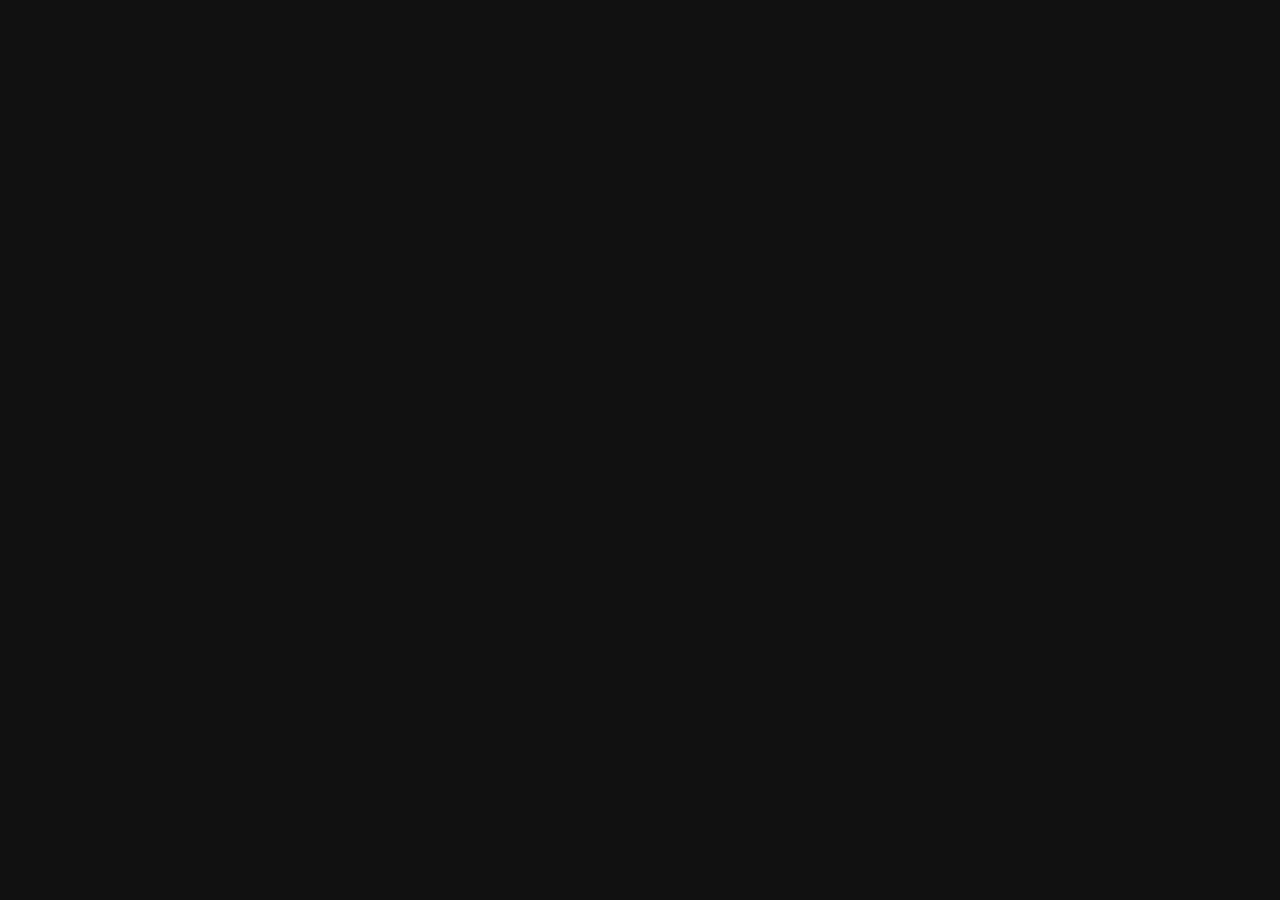
==== index.html @ 711315d9 "x" ====
<!DOCTYPE html>
<html lang="ru">
  <head>
    <meta charset="UTF-8" />
    <meta name="viewport" content="width=device-width, initial-scale=1.0" />
    <title>Сайт для тату мастера</title>
    <link rel="stylesheet" href="./style.css" />
  </head>
  <body>
    <div id="app"></div>
    <script src="./main.js"></script>
  </body>
</html>
---- style.css ----
* {
  box-sizing: border-box;
  margin: 0;
  padding: 0;
}

body {
  font-family: Arial, sans-serif;
  background: #111111;
  color: #ffffff;
}

a {
  text-decoration: none;
}

.hero {
  min-height: 100vh;
  padding: 80px 20px;
  display: flex;
  align-items: center;
}

.hero__content {
  max-width: 900px;
  margin: 0 auto;
}

.hero__tag {
  margin-bottom: 16px;
  font-size: 14px;
  letter-spacing: 0.14em;
  text-transform: uppercase;
  color: #9f9f9f;
}

.hero__title {
  font-size: 56px;
  line-height: 1.05;
  margin-bottom: 20px;
}

.hero__text {
  max-width: 620px;
  font-size: 18px;
  line-height: 1.6;
  color: #cfcfcf;
  margin-bottom: 32px;
}

.hero__actions {
  display: flex;
  gap: 16px;
  flex-wrap: wrap;
}

.button {
  display: inline-flex;
  align-items: center;
  justify-content: center;
  min-height: 52px;
  padding: 0 24px;
  border-radius: 999px;
  background: #ffffff;
  color: #111111;
  font-weight: 700;
}

.button--ghost {
  background: transparent;
  color: #ffffff;
  border: 1px solid #333333;
}
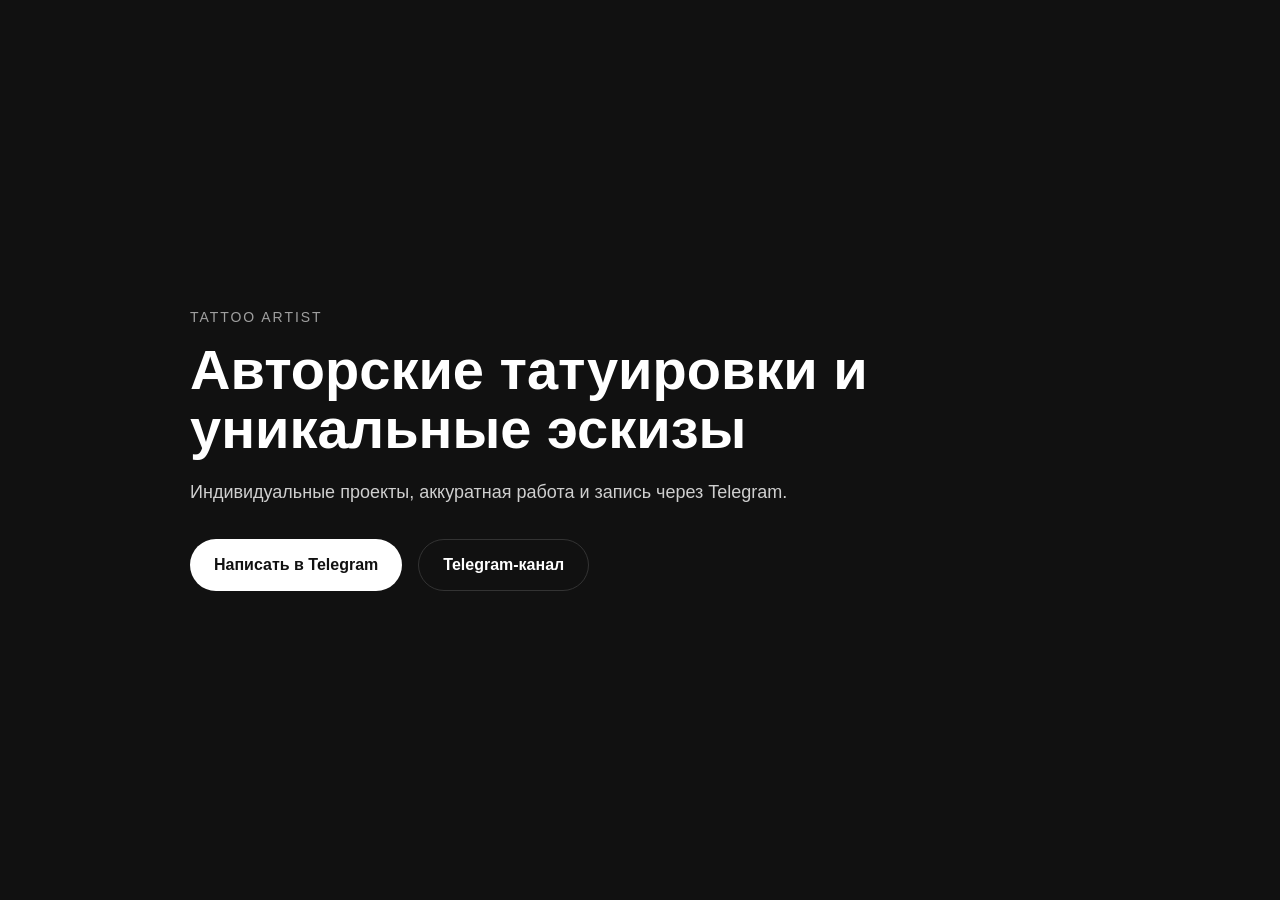
==== commit 584c7a70: "update" ====
--- a/index.html
+++ b/index.html
@@ -8,6 +8,7 @@
   </head>
   <body>
     <div id="app"></div>
+
     <script src="./main.js"></script>
   </body>
 </html>
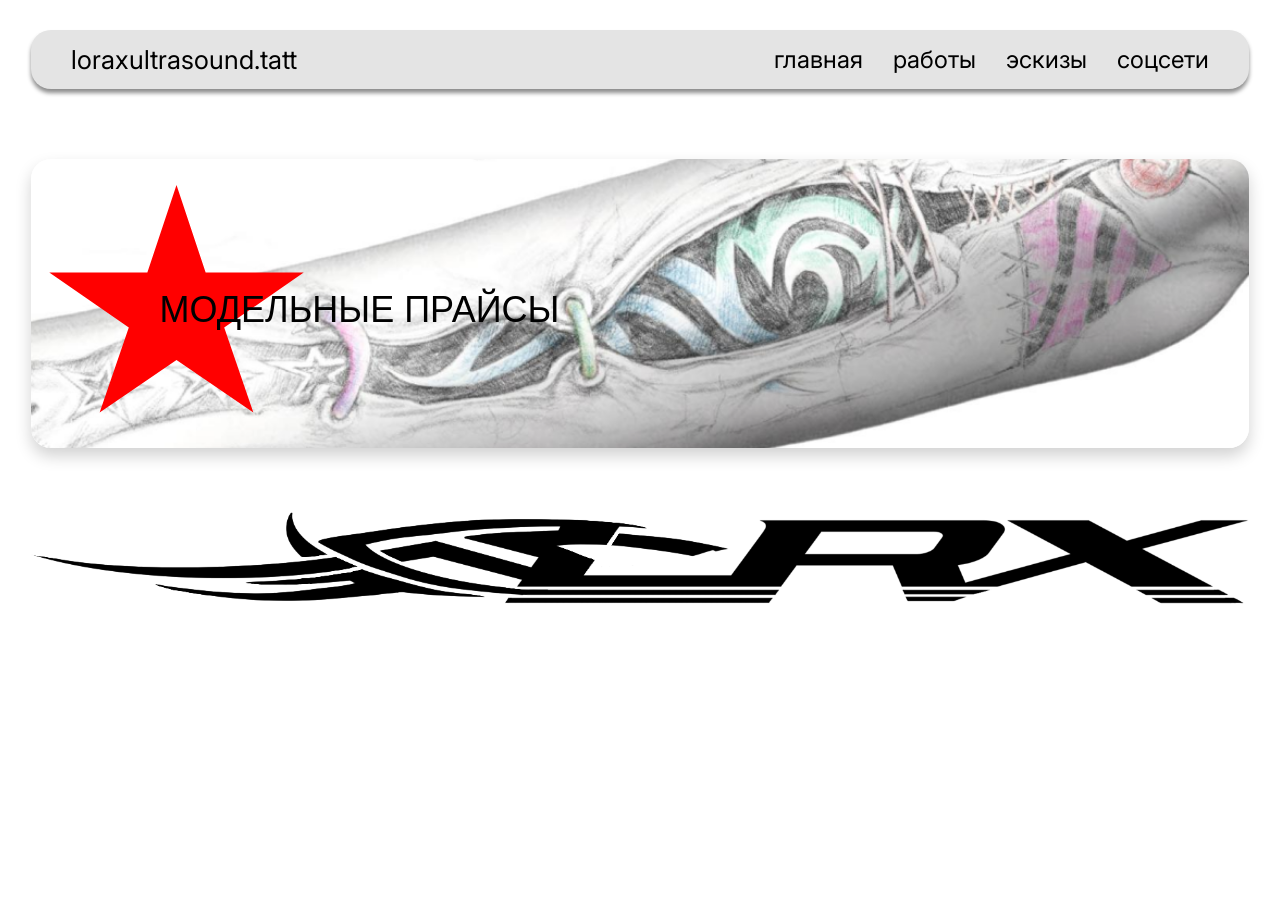
==== commit 7390ab61: "update" ====
--- a/index.html
+++ b/index.html
@@ -1,14 +1,17 @@
 <!DOCTYPE html>
 <html lang="ru">
-  <head>
-    <meta charset="UTF-8" />
-    <meta name="viewport" content="width=device-width, initial-scale=1.0" />
-    <title>Сайт для тату мастера</title>
-    <link rel="stylesheet" href="./style.css" />
-  </head>
-  <body>
-    <div id="app"></div>
+<head>
+  <meta charset="UTF-8" />
+  <meta name="viewport" content="width=device-width, initial-scale=1.0"/>
+  <title>tattoo</title>
 
-    <script src="./main.js"></script>
-  </body>
+  <link href="https://fonts.googleapis.com/css2?family=Inter:wght@400&display=swap" rel="stylesheet">
+  <link rel="stylesheet" href="./style.css">
+</head>
+<body>
+
+<div id="app"></div>
+
+<script src="./main.js"></script>
+</body>
 </html>
--- a/style.css
+++ b/style.css
@@ -1,73 +1,152 @@
+/* === БАЗА === */
 * {
-  box-sizing: border-box;
   margin: 0;
   padding: 0;
+  box-sizing: border-box;
 }
 
 body {
-  font-family: Arial, sans-serif;
-  background: #111111;
-  color: #ffffff;
+  background: #ffffff;
+  font-family: "Inter", sans-serif;
 }
 
-a {
-  text-decoration: none;
+/* === ОБЩАЯ СТРАНИЦА === */
+.page {
+  width: 100%;
 }
 
-.hero {
-  min-height: 100vh;
-  padding: 80px 20px;
-  display: flex;
-  align-items: center;
-}
-
-.hero__content {
-  max-width: 900px;
+/* === ОСНОВНОЙ КОНТЕЙНЕР === */
+.layout {
+  width: 1218px;
   margin: 0 auto;
 }
 
-.hero__tag {
-  margin-bottom: 16px;
-  font-size: 14px;
-  letter-spacing: 0.14em;
-  text-transform: uppercase;
-  color: #9f9f9f;
+/* === ШАПКА === */
+.header {
+  position: relative;
+  width: 1218px;
+  height: 59px;
+  margin: 30px auto 0;
+  background: #e4e4e4;
+  border-radius: 20px;
+  display: flex;
+  align-items: center;
+  box-shadow: 0 4px 4px rgba(0, 0, 0, 0.45);
 }
 
-.hero__title {
-  font-size: 56px;
-  line-height: 1.05;
-  margin-bottom: 20px;
+/* === ЛОГО (текст слева) === */
+.header__logo {
+  position: absolute;
+  left: 40px;
+  font-size: 26px;
+  font-weight: 400;
+  line-height: 1;
+  color: #000;
 }
 
-.hero__text {
-  max-width: 620px;
-  font-size: 18px;
-  line-height: 1.6;
-  color: #cfcfcf;
-  margin-bottom: 32px;
+/* === МЕНЮ === */
+.header__nav {
+  display: flex;
+  gap: 30px;
+  margin-left: auto;
+  margin-right: 40px;
 }
 
-.hero__actions {
-  display: flex;
-  gap: 16px;
-  flex-wrap: wrap;
+.header__nav a {
+  text-decoration: none;
+  color: #000;
+  font-size: 24px;
 }
 
-.button {
-  display: inline-flex;
+/* === КАРТОЧКА С КАРТИНКОЙ === */
+.hero-card {
+  width: 1218px;
+  height: 289px;
+  margin: 70px auto 0;
+}
+
+.hero-card__image-wrap {
+  position: relative;
+  width: 100%;
+  height: 100%;
+  border-radius: 20px;
+  overflow: hidden;
+  background: transparent;
+  box-shadow: 0 8px 16px rgba(0, 0, 0, 0.18);
+}
+
+.hero-card__image {
+  width: 100%;
+  height: calc(100% + 20px);
+  object-fit: cover;
+  object-position: center top;
+  display: block;
+  transform: translateY(-10px);
+}
+
+/* === ТЕКСТ НА КАРТИНКЕ === */
+.hero-card__title {
+  position: absolute;
+
+  left: 73px;
+  top: 127px;
+
+  width: 511px;
+  height: 47px;
+
+  display: flex;
   align-items: center;
   justify-content: center;
-  min-height: 52px;
-  padding: 0 24px;
-  border-radius: 999px;
-  background: #ffffff;
-  color: #111111;
-  font-weight: 700;
+
+  font-family: "Actay", sans-serif;
+  font-size: 36px;
+  font-weight: 400;
+  line-height: 100%;
+  letter-spacing: 0;
+  text-transform: uppercase;
+
+  color: #000;
+
+  z-index: 2;
 }
 
-.button--ghost {
-  background: transparent;
-  color: #ffffff;
-  border: 1px solid #333333;
+/* === НИЖНИЙ ЛОГО === */
+.logo-section {
+  width: 1218px;
+  margin: 60px auto 0;
+  display: flex;
+  justify-content: center;
+}
+
+.logo-section__image {
+  width: 1218px;
+  max-width: 100%;
+  height: auto;
+  display: block;
+}
+
+.hero-card__star {
+  position: absolute;
+  left: 13px;
+  top: 26px;
+
+  width: 265px;
+  height: 250px;
+
+  background: red;
+
+  clip-path: polygon(
+    50% 0%,
+    61% 35%,
+    98% 35%,
+    68% 57%,
+    79% 91%,
+    50% 70%,
+    21% 91%,
+    32% 57%,
+    2% 35%,
+    39% 35%
+  );
+
+  z-index: 1;
 }
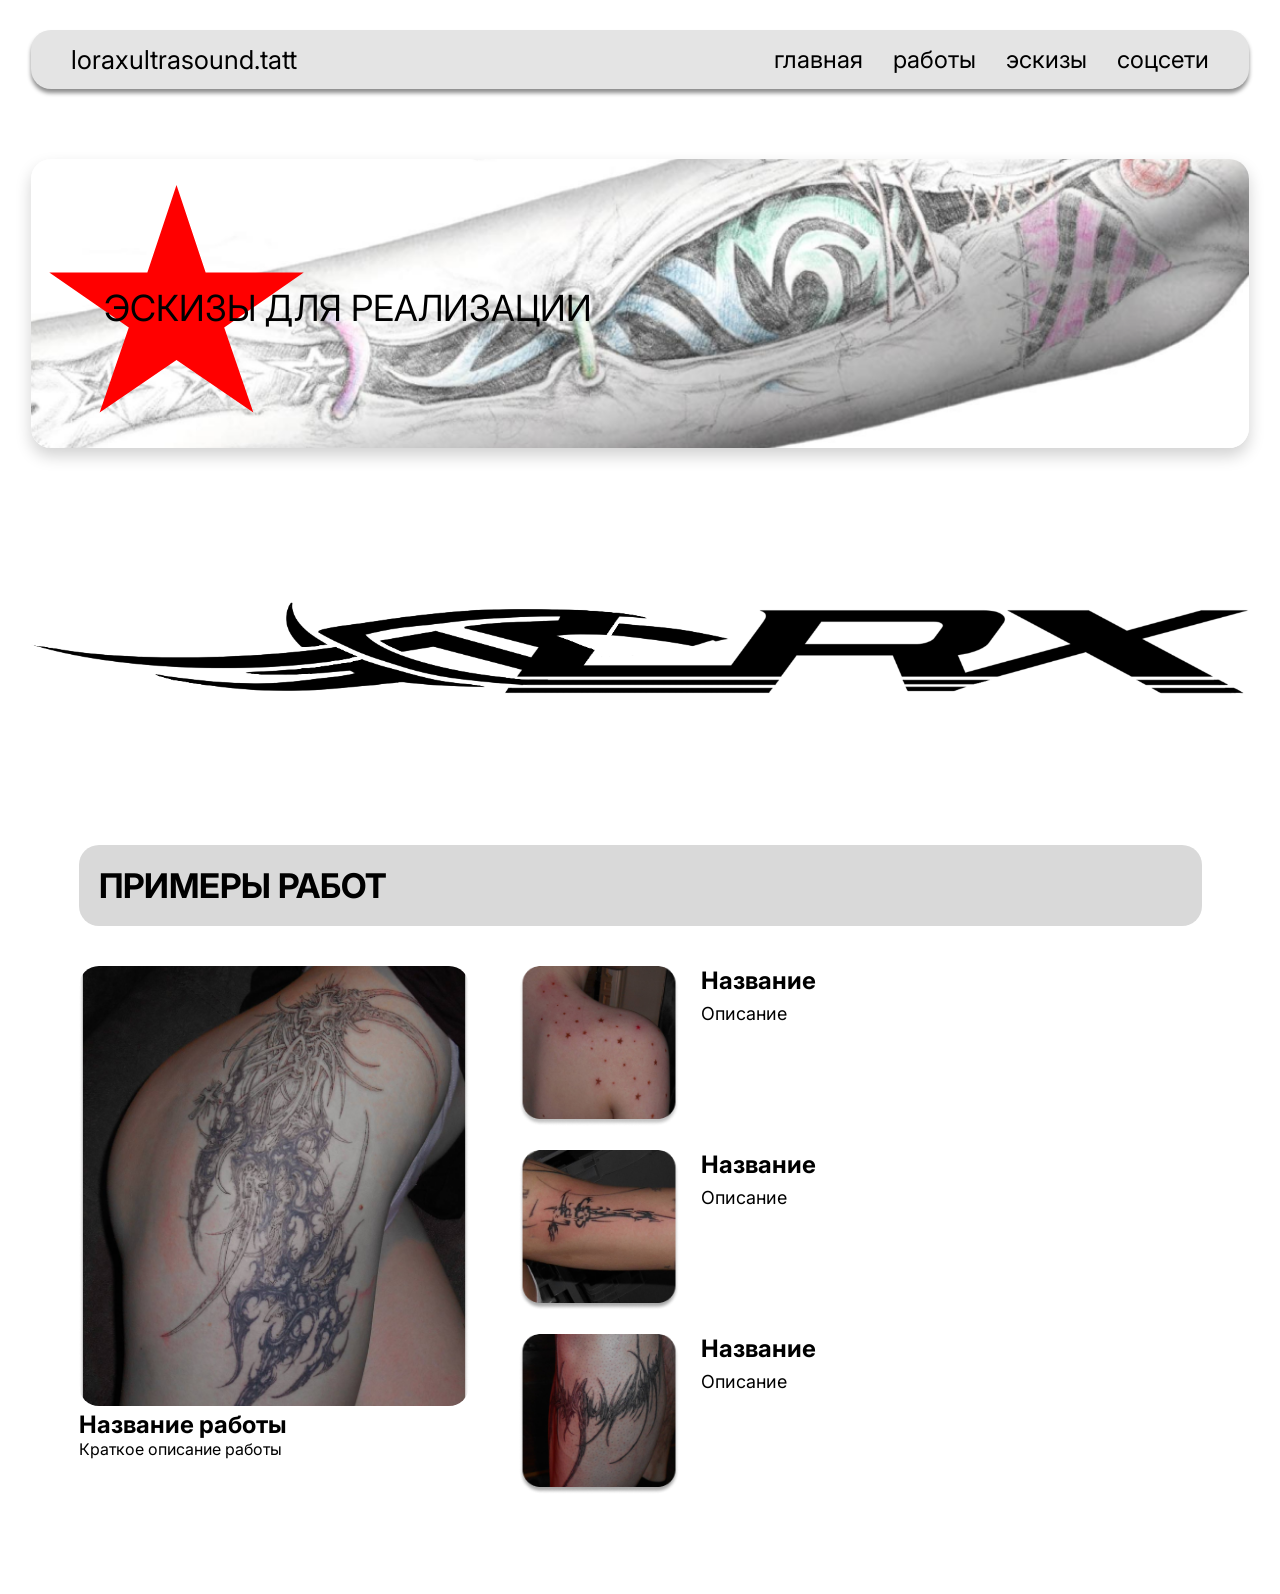
==== commit 5b0f980b: "adaptive" ====
--- a/index.html
+++ b/index.html
@@ -7,6 +7,7 @@
 
   <link href="https://fonts.googleapis.com/css2?family=Inter:wght@400&display=swap" rel="stylesheet">
   <link rel="stylesheet" href="./style.css">
+<link rel="stylesheet" href="adaptive.css">
 </head>
 <body>
 
--- a/style.css
+++ b/style.css
@@ -8,43 +8,42 @@
 body {
   background: #ffffff;
   font-family: "Inter", sans-serif;
-}
-
-/* === ОБЩАЯ СТРАНИЦА === */
+  padding-bottom: 100px;
+  overflow-x: hidden;
+}
+
+html {
+  scroll-behavior: smooth;
+}
+
 .page {
   width: 100%;
-}
-
-/* === ОСНОВНОЙ КОНТЕЙНЕР === */
-.layout {
-  width: 1218px;
-  margin: 0 auto;
 }
 
 /* === ШАПКА === */
 .header {
   position: relative;
+  z-index: 20;
+
   width: 1218px;
   height: 59px;
   margin: 30px auto 0;
+
   background: #e4e4e4;
   border-radius: 20px;
+
   display: flex;
   align-items: center;
+
   box-shadow: 0 4px 4px rgba(0, 0, 0, 0.45);
 }
 
-/* === ЛОГО (текст слева) === */
 .header__logo {
   position: absolute;
   left: 40px;
   font-size: 26px;
-  font-weight: 400;
-  line-height: 1;
-  color: #000;
-}
-
-/* === МЕНЮ === */
+}
+
 .header__nav {
   display: flex;
   gap: 30px;
@@ -52,13 +51,13 @@
   margin-right: 40px;
 }
 
-.header__nav a {
+.header__link {
   text-decoration: none;
   color: #000;
   font-size: 24px;
 }
 
-/* === КАРТОЧКА С КАРТИНКОЙ === */
+/* === HERO === */
 .hero-card {
   width: 1218px;
   height: 289px;
@@ -71,7 +70,6 @@
   height: 100%;
   border-radius: 20px;
   overflow: hidden;
-  background: transparent;
   box-shadow: 0 8px 16px rgba(0, 0, 0, 0.18);
 }
 
@@ -79,74 +77,470 @@
   width: 100%;
   height: calc(100% + 20px);
   object-fit: cover;
-  object-position: center top;
-  display: block;
   transform: translateY(-10px);
 }
 
-/* === ТЕКСТ НА КАРТИНКЕ === */
 .hero-card__title {
   position: absolute;
-
   left: 73px;
   top: 127px;
-
-  width: 511px;
-  height: 47px;
-
-  display: flex;
-  align-items: center;
-  justify-content: center;
-
-  font-family: "Actay", sans-serif;
   font-size: 36px;
-  font-weight: 400;
-  line-height: 100%;
-  letter-spacing: 0;
   text-transform: uppercase;
-
-  color: #000;
-
   z-index: 2;
 }
 
-/* === НИЖНИЙ ЛОГО === */
+.hero-card__star {
+  position: absolute;
+  left: 13px;
+  top: 26px;
+  width: 265px;
+  height: 250px;
+  background: red;
+  z-index: 1;
+
+  clip-path: polygon(
+    50% 0%,61% 35%,98% 35%,68% 57%,79% 91%,
+    50% 70%,21% 91%,32% 57%,2% 35%,39% 35%
+  );
+}
+
+/* === ЛОГО === */
 .logo-section {
   width: 1218px;
-  margin: 60px auto 0;
+  margin: 150px auto 0;
   display: flex;
   justify-content: center;
 }
 
 .logo-section__image {
-  width: 1218px;
+  width: 100%;
+}
+
+/* === РАБОТЫ === */
+.works-header {
+  width: 1123px;
+  margin: 150px auto 0;
+  background: #D9D9D9;
+  border-radius: 20px;
+  padding: 20px;
+}
+
+.works-header__title {
+  font-size: 34px;
+  text-transform: uppercase;
+}
+
+.works-content {
+  width: 1123px;
+  margin: 40px auto 0;
+  display: flex;
+  gap: 50px;
+}
+
+.works-big img {
+  width: 390px;
+  height: 440px;
+  object-fit: cover;
+  border-radius: 20px;
+}
+
+.works-small-list {
+  display: flex;
+  flex-direction: column;
+  gap: 24px;
+}
+
+.works-small-item {
+  display: flex;
+  gap: 22px;
+}
+
+.works-small-item img {
+  width: 160px;
+  height: 160px;
+  border-radius: 20px;
+}
+
+.works-small-text h3 {
+  font-size: 24px;
+  margin-bottom: 8px;
+}
+
+.works-small-text p {
+  font-size: 18px;
+}
+
+/* ===== DETAILS PAGE ===== */
+html,
+body {
+  min-height: 100%;
+  margin: 0;
+}
+
+.details-page {
+  --details-page-height: 1780px;
+  --details-hero-shift: 30px;
+
+  position: relative;
+  min-height: var(--details-page-height);
+  background: #f2f2f2;
+  overflow-x: hidden;
+}
+
+.details-hero {
+  position: absolute;
+  inset: 0;
+  top: calc(-1 * var(--details-hero-shift));
+  height: calc(var(--details-page-height) + var(--details-hero-shift));
+  z-index: 1;
+  pointer-events: none;
+  overflow: hidden;
+}
+
+/* ЗВЕЗДЫ */
+.details-star {
+  position: absolute;
+  z-index: 2;
+  pointer-events: none;
+  overflow: visible;
+}
+
+.details-star-svg {
+  width: 100%;
+  height: 100%;
+  display: block;
+}
+
+/* ТВОИ ПАРАМЕТРЫ — НЕ МЕНЯЮ */
+.details-star--1 {
+  top: -200px;
+  left: -180px;
+  width: 640px;
+  height: 640px;
+  transform: rotate(40deg);
+}
+
+.details-star--2 {
+  top: -290px;
+  right: -130px;
+  width: 473px;
+  height: 473px;
+  transform: rotate(85deg);
+}
+
+/* 3 ЗВЕЗДУ ВОЗВРАЩАЕМ КАК БЫЛО У ТЕБЯ */
+.details-star--3 {
+  top: 300px;
+  left: 50%;
+  width: 693px;
+  height: 693px;
+  transform: rotate(45deg);
+}
+
+/* НИЖНИЕ ЗВЕЗДЫ ПОДНИМАЕМ ВЫШЕ */
+.details-star--4 {
+  bottom: 0px;
+  left: -140px;
+  width: 843px;
+  height: 843px;
+  transform: rotate(10deg);
+}
+
+.details-star--5 {
+  position: absolute;
+  bottom: -150px; /* 👈 регулируешь */
+  right: -110px;
+  width: 509px;
+  height: 509px;
+  transform: rotate(35deg);
+}
+
+/* КОНТЕНТ */
+.details-content {
+  position: relative;
+  z-index: 3;
+  display: flex;
+  justify-content: center;
+  padding-top: 260px;
+}
+
+.details-card {
+  width: 700px;
+  border-radius: 24px;
+  overflow: hidden;
+}
+
+.details-image {
+  width: 100%;
+  display: block;
+  border-radius: 24px;
+}
+.details-star-svg {
+  width: 100%;
+  height: 100%;
+  display: block;
+  overflow: visible;
+}
+
+/* ===== ГАЛЕРЕЯ ===== */
+.details-photos {
+  position: relative;
+  width: 1400px;
   max-width: 100%;
-  height: auto;
+  margin: 80px auto 0;
+  height: 1400px;
+  min-height: 0;
+  z-index: 3;
+}
+
+/* ОБЩИЙ БЛОК: фото + текст */
+.details-item {
+  position: absolute;
+  width: 541px;
+}
+
+/* КАРТИНКА */
+.details-photo {
+  width: 100%;
+  border-radius: 24px;
   display: block;
-}
-
-.hero-card__star {
-  position: absolute;
-  left: 13px;
-  top: 26px;
-
-  width: 265px;
-  height: 250px;
-
-  background: red;
-
-  clip-path: polygon(
-    50% 0%,
-    61% 35%,
-    98% 35%,
-    68% 57%,
-    79% 91%,
-    50% 70%,
-    21% 91%,
-    32% 57%,
-    2% 35%,
-    39% 35%
-  );
-
-  z-index: 1;
+  box-shadow: 0 12px 25px rgba(0, 0, 0, 0.25);
+}
+
+.details-item {
+  position: absolute;
+  width: 541px;
+}
+
+.details-photo {
+  width: 100%;
+  border-radius: 24px;
+  display: block;
+  box-shadow: 0 12px 25px rgba(0, 0, 0, 0.25);
+}
+
+/* ПЕРВАЯ КАРТОЧКА */
+.details-item--1 {
+  top: 0;
+  left: 120px;
+}
+
+.details-meta--1 {
+  position: relative;
+  margin-top: 22px;
+  height: 110px; /* место под свободную расстановку */
+}
+
+.details-title--1 {
+  position: absolute;
+  left: 0;
+  top: 0;
+  font-size: 26px;
+  margin: 0;
+  text-shadow: 0 4px 10px rgba(0, 0, 0, 0.35);
+}
+
+.details-price--1 {
+  position: absolute;
+  left: 0;
+  top: 48px;
+  font-size: 24px;
+  margin: 0;
+  text-shadow: 0 4px 10px rgba(0, 0, 0, 0.35);
+}
+
+.details-side--1 {
+  position: absolute;
+  left: 420px;   /* двигай правый текст */
+  top: 48px;     /* ставим на уровень нижней строки */
+  font-size: 22px;
+  margin: 0;
+  text-shadow: 0 4px 10px rgba(0, 0, 0, 0.35);
+  white-space: nowrap;
+}
+
+.details-side-price--1 {
+  position: absolute;
+  left: 360px;   /* цена под правым текстом */
+  top: 88px;
+  font-size: 22px;
+  margin: 0;
+  text-shadow: 0 4px 10px rgba(0, 0, 0, 0.35);
+  white-space: nowrap;
+}
+
+.old-price {
+  text-decoration: line-through;
+  margin-right: 8px;
+}
+
+/* ВТОРАЯ КАРТОЧКА */
+.details-item--2 {
+  top: 0;
+  right: 120px;
+}
+
+.details-meta--2 {
+  position: relative;
+  margin-top: 22px;
+  height: 120px;
+}
+
+.details-title--2 {
+  position: absolute;
+  left: 0;
+  top: 0;
+  font-size: 26px;
+  margin: 0;
+  text-shadow: 0 4px 10px rgba(0, 0, 0, 0.35);
+}
+
+.details-price--2 {
+  position: absolute;
+  left: 0;
+  top: 50px;
+  font-size: 24px;
+  margin: 0;
+  text-shadow: 0 4px 10px rgba(0, 0, 0, 0.35);
+}
+
+.details-side--2 {
+  position: absolute;
+  left: 400px;
+  top: 55px;
+  font-size: 24px;
+  margin: 0;
+  text-shadow: 0 4px 10px rgba(0, 0, 0, 0.35);
+  white-space: nowrap;
+}
+
+.details-side-price--2 {
+  position: absolute;
+  left: 330px;  /* одинаково с текстом */
+  top: 92px;    /* можно чуть подогнать */
+  font-size: 24px;
+  margin: 0;
+  text-shadow: 0 4px 10px rgba(0, 0, 0, 0.35);
+  white-space: nowrap;
+}
+
+/* ТРЕТЬЯ КАРТОЧКА */
+.details-meta--3 {
+  position: relative;
+  margin-top: 22px;
+  height: 120px;
+}
+
+/* ЛЕВАЯ ЧАСТЬ */
+.details-title--3 {
+  position: absolute;
+  left: 0;
+  top: 0;
+  font-size: 26px;
+  margin: 0;
+  text-shadow: 0 4px 10px rgba(0, 0, 0, 0.35);
+}
+
+.details-price--3 {
+  position: absolute;
+  left: 0;
+  top: 50px;
+  font-size: 24px;
+  margin: 0;
+  text-shadow: 0 4px 10px rgba(0, 0, 0, 0.35);
+}
+
+/* ПРАВАЯ ЧАСТЬ */
+.details-side--3 {
+  position: absolute;
+  left: 340px;
+  top: 55px;
+  width: 320px;
+  margin: 0;
+  text-shadow: 0 4px 10px rgba(0, 0, 0, 0.35);
+}
+
+.details-side-line1,
+.details-side-line2 {
+  display: block;
+  font-size: 24px;
+  line-height: 1.15;
+}
+
+/* двигаешь Ferrari отдельно */
+.details-side-line2 {
+  margin-left: 125px;
+}
+
+.details-side-price--3 {
+  position: absolute;
+  left: 325px; /* ОБЯЗАТЕЛЬНО такой же как выше */
+  top: 120px;
+  font-size: 22px;
+  margin: 0;
+  text-shadow: 0 4px 10px rgba(0, 0, 0, 0.35);
+  white-space: nowrap;
+}
+
+/* ЧЕТВЕРТАЯ КАРТОЧКА */
+.details-meta--4 {
+  position: relative;
+  margin-top: 22px;
+  height: 100px;
+}
+
+.details-title--4 {
+  position: absolute;
+  left: 0;
+  top: 0;
+  font-size: 26px;
+  margin: 0;
+  text-shadow: 0 4px 10px rgba(0, 0, 0, 0.35);
+}
+
+.details-price--4 {
+  position: absolute;
+  left: 0;
+  top: 55px;
+  font-size: 24px;
+  margin: 0;
+  text-shadow: 0 4px 10px rgba(0, 0, 0, 0.35);
+}
+
+/* СТИЛИ ТЕКСТА */
+.details-title {
+  font-size: 24px;
+  margin-bottom: 6px;
+  text-shadow: 0 4px 10px rgba(0, 0, 0, 0.35);
+}
+
+.details-price {
+  font-size: 22px;
+  text-shadow: 0 4px 10px rgba(0, 0, 0, 0.35);
+}
+
+.old-price {
+  text-decoration: line-through;
+  margin-right: 8px;
+}
+
+/* РАСПОЛОЖЕНИЕ БЛОКОВ */
+.details-item--1 {
+  top: 0;
+  left: 120px;
+}
+
+.details-item--2 {
+  top: 0;
+  right: 120px;
+}
+
+.details-item--3 {
+  top: 1000px;
+  left: 120px;
+}
+
+.details-item--4 {
+  top: 1000px;
+  right: 120px;
 }
--- a/adaptive.css
+++ b/adaptive.css
@@ -0,0 +1,486 @@
+/* =========================================
+   ADAPTIVE CSS
+========================================= */
+
+/* ---------- до 1200px ---------- */
+@media (max-width: 1200px) {
+  .header,
+  .hero-card,
+  .logo-section,
+  .works-header,
+  .works-content,
+  .social-hero {
+    width: calc(100% - 40px);
+  }
+
+  .header {
+    height: auto;
+    min-height: 59px;
+    padding: 16px 24px;
+  }
+
+  .header__logo {
+    left: 24px;
+    font-size: 22px;
+  }
+
+  .header__nav {
+    gap: 22px;
+    margin-right: 24px;
+  }
+
+  .header__link {
+    font-size: 20px;
+  }
+
+  .hero-card {
+    height: 250px;
+  }
+
+  .hero-card__title {
+    left: 56px;
+    top: 110px;
+    font-size: 30px;
+  }
+
+  .hero-card__star {
+    width: 220px;
+    height: 210px;
+    left: 10px;
+    top: 18px;
+  }
+
+  .works-content {
+    gap: 30px;
+    align-items: flex-start;
+  }
+
+  .works-big img {
+    width: 320px;
+    height: 380px;
+  }
+
+  .works-small-item img {
+    width: 140px;
+    height: 140px;
+  }
+
+  .works-small-text h3 {
+    font-size: 22px;
+  }
+
+  .works-small-text p {
+    font-size: 17px;
+  }
+
+  .details-photos {
+    width: calc(100% - 40px);
+  }
+}
+
+
+/* ---------- до 900px ---------- */
+@media (max-width: 900px) {
+  .header {
+    width: calc(100% - 24px);
+    margin: 20px auto 0;
+    height: auto;
+    min-height: unset;
+    padding: 18px 18px;
+    display: flex;
+    flex-direction: column;
+    align-items: flex-start;
+    gap: 14px;
+  }
+
+  .header__logo {
+    position: static;
+    font-size: 20px;
+  }
+
+  .header__nav {
+    margin: 0;
+    gap: 16px;
+    flex-wrap: wrap;
+    width: 100%;
+  }
+
+  .header__link {
+    font-size: 18px;
+  }
+
+  .hero-card {
+    width: calc(100% - 24px);
+    margin: 32px auto 0;
+    height: 220px;
+  }
+
+  .hero-card__image-wrap {
+    border-radius: 18px;
+  }
+
+  .hero-card__title {
+    left: 34px;
+    top: 108px;
+    font-size: 24px;
+    max-width: 300px;
+    line-height: 1.1;
+  }
+
+  .hero-card__star {
+    width: 170px;
+    height: 170px;
+    left: 8px;
+    top: 20px;
+  }
+
+  .logo-section {
+    width: calc(100% - 24px);
+    margin: 40px auto 0;
+  }
+
+  .works-header {
+    width: calc(100% - 24px);
+    margin: 80px auto 0;
+    padding: 16px 18px;
+    border-radius: 18px;
+  }
+
+  .works-header__title {
+    font-size: 26px;
+  }
+
+  .works-content {
+    width: calc(100% - 24px);
+    margin: 28px auto 0;
+    flex-direction: column;
+    gap: 24px;
+  }
+
+  .works-big img {
+    width: 100%;
+    height: auto;
+    aspect-ratio: 4 / 5;
+  }
+
+  .works-small-list {
+    width: 100%;
+    gap: 18px;
+  }
+
+  .works-small-item {
+    gap: 16px;
+  }
+
+  .works-small-item img {
+    width: 120px;
+    height: 120px;
+    flex-shrink: 0;
+  }
+
+  .works-small-text h3 {
+    font-size: 20px;
+  }
+
+  .works-small-text p {
+    font-size: 16px;
+    line-height: 1.35;
+  }
+
+  .social-hero {
+    width: calc(100% - 24px);
+  }
+}
+
+
+/* ---------- до 768px ---------- */
+@media (max-width: 768px) {
+  body {
+    padding-bottom: 40px;
+  }
+
+  .header__logo {
+    font-size: 18px;
+  }
+
+  .header__link {
+    font-size: 16px;
+  }
+
+  .hero-card {
+    height: 190px;
+  }
+
+  .hero-card__title {
+    left: 24px;
+    top: 95px;
+    font-size: 18px;
+    max-width: 220px;
+  }
+
+  .hero-card__star {
+    width: 135px;
+    height: 135px;
+    left: 6px;
+    top: 22px;
+  }
+
+  .logo-section {
+    margin: 28px auto 0;
+  }
+
+  .works-header {
+    margin: 52px auto 0;
+  }
+
+  .works-header__title {
+    font-size: 22px;
+  }
+
+  .works-small-item {
+    align-items: flex-start;
+  }
+
+  .works-small-item img {
+    width: 105px;
+    height: 105px;
+    border-radius: 16px;
+  }
+
+  .works-small-text h3 {
+    font-size: 18px;
+    margin-bottom: 6px;
+  }
+
+  .works-small-text p {
+    font-size: 15px;
+  }
+
+  /* DETAILS */
+  .details-page {
+    min-height: auto;
+    padding-bottom: 40px;
+  }
+
+  .details-hero {
+    display: none;
+  }
+
+  .details-photos {
+    width: calc(100% - 24px);
+    margin: 24px auto 0;
+    min-height: auto;
+    height: auto;
+    display: flex;
+    flex-direction: column;
+    gap: 34px;
+  }
+
+  .details-item,
+  .details-item--1,
+  .details-item--2,
+  .details-item--3,
+  .details-item--4 {
+    position: static;
+    width: 100%;
+    left: auto;
+    right: auto;
+    top: auto;
+  }
+
+  .details-photo {
+    width: 100%;
+    height: auto;
+    border-radius: 18px;
+  }
+
+  .details-meta--1,
+  .details-meta--2,
+  .details-meta--3,
+  .details-meta--4 {
+    position: static;
+    margin-top: 14px;
+    height: auto;
+  }
+
+  .details-title--1,
+  .details-title--2,
+  .details-title--3,
+  .details-title--4,
+  .details-price--1,
+  .details-price--2,
+  .details-price--3,
+  .details-price--4,
+  .details-side--1,
+  .details-side--2,
+  .details-side--3,
+  .details-side-price--1,
+  .details-side-price--2,
+  .details-side-price--3 {
+    position: static;
+    left: auto;
+    right: auto;
+    top: auto;
+    width: auto;
+    white-space: normal;
+    margin: 0;
+  }
+
+  .details-title--1,
+  .details-title--2,
+  .details-title--3,
+  .details-title--4 {
+    font-size: 18px;
+    line-height: 1.2;
+    margin-bottom: 8px;
+  }
+
+  .details-price--1,
+  .details-price--2,
+  .details-price--3,
+  .details-price--4,
+  .details-side--1,
+  .details-side--2,
+  .details-side--3,
+  .details-side-price--1,
+  .details-side-price--2,
+  .details-side-price--3 {
+    font-size: 16px;
+    line-height: 1.3;
+    margin-bottom: 6px;
+  }
+
+  .details-side-line1,
+  .details-side-line2 {
+    display: block;
+    font-size: 16px;
+    line-height: 1.3;
+  }
+
+  .details-side-line2 {
+    margin-left: 0;
+  }
+
+  /* SOCIAL */
+  .social-hero {
+    width: calc(100% - 24px);
+    margin: 24px auto 0;
+    border-radius: 18px;
+    overflow: hidden;
+  }
+
+  .social-hero__image {
+    width: 100%;
+    height: 240px;
+    object-fit: cover;
+    display: block;
+  }
+
+  .social-hero__content {
+    padding: 18px;
+  }
+
+  .social-hero__content h2 {
+    font-size: 18px;
+    line-height: 1.35;
+    word-break: break-word;
+  }
+
+  /* SKETCHES */
+  .title {
+    font-size: 28px;
+    text-align: center;
+    padding: 0 16px;
+  }
+}
+
+
+/* ---------- до 480px ---------- */
+@media (max-width: 480px) {
+  .header {
+    padding: 16px;
+    border-radius: 16px;
+  }
+
+  .header__logo {
+    font-size: 16px;
+  }
+
+  .header__nav {
+    gap: 12px;
+  }
+
+  .header__link {
+    font-size: 15px;
+  }
+
+  .hero-card {
+    height: 165px;
+  }
+
+  .hero-card__title {
+    font-size: 16px;
+    max-width: 180px;
+    left: 18px;
+    top: 84px;
+  }
+
+  .hero-card__star {
+    width: 115px;
+    height: 115px;
+    left: 2px;
+    top: 22px;
+  }
+
+  .works-header__title {
+    font-size: 20px;
+  }
+
+  .works-small-item {
+    flex-direction: column;
+  }
+
+  .works-small-item img {
+    width: 100%;
+    height: auto;
+    aspect-ratio: 1 / 1;
+  }
+
+  .works-small-text h3 {
+    font-size: 17px;
+  }
+
+  .works-small-text p {
+    font-size: 14px;
+  }
+
+  .details-title--1,
+  .details-title--2,
+  .details-title--3,
+  .details-title--4 {
+    font-size: 17px;
+  }
+
+  .details-price--1,
+  .details-price--2,
+  .details-price--3,
+  .details-price--4,
+  .details-side--1,
+  .details-side--2,
+  .details-side--3,
+  .details-side-price--1,
+  .details-side-price--2,
+  .details-side-price--3,
+  .details-side-line1,
+  .details-side-line2 {
+    font-size: 15px;
+  }
+
+  .social-hero__image {
+    height: 200px;
+  }
+
+  .social-hero__content h2 {
+    font-size: 16px;
+  }
+}
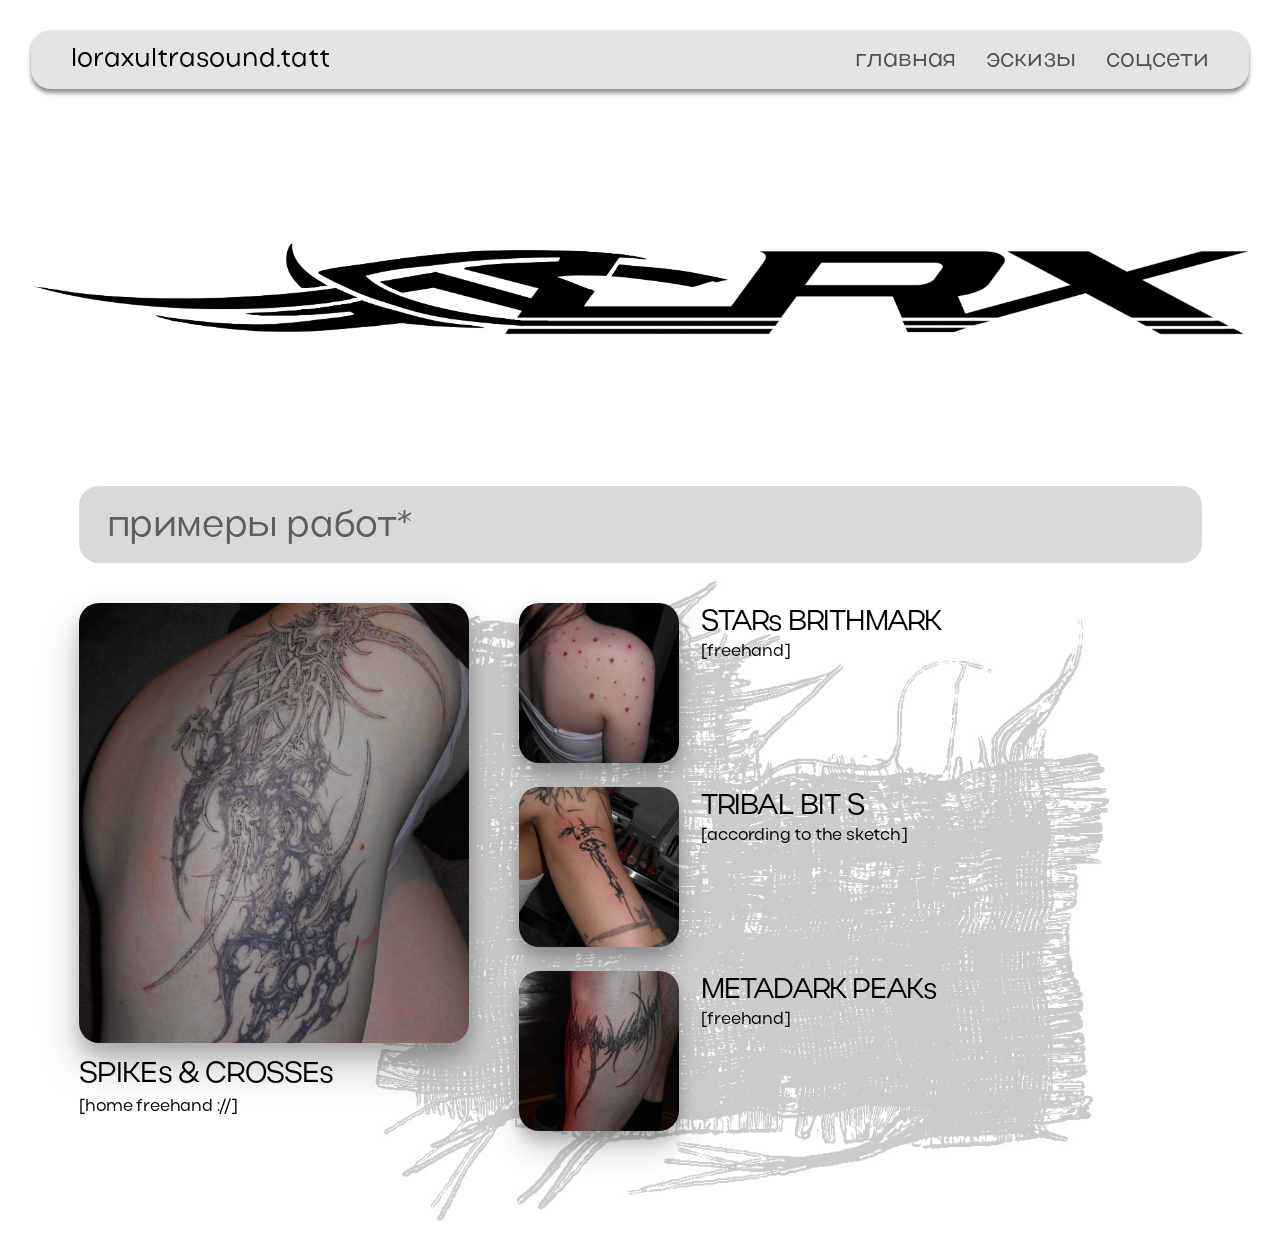
==== commit 5d26fc2f: "update sona idi nahyi" ====
--- a/index.html
+++ b/index.html
@@ -5,9 +5,8 @@
   <meta name="viewport" content="width=device-width, initial-scale=1.0"/>
   <title>tattoo</title>
 
-  <link href="https://fonts.googleapis.com/css2?family=Inter:wght@400&display=swap" rel="stylesheet">
   <link rel="stylesheet" href="./style.css">
-<link rel="stylesheet" href="adaptive.css">
+  <link rel="stylesheet" href="adaptive.css">
 </head>
 <body>
 
--- a/style.css
+++ b/style.css
@@ -1,3 +1,10 @@
+@font-face {
+  font-family: 'Actay';
+  src: url('./Actay-Regular.otf') format('opentype');
+  font-weight: 400;
+  font-style: normal;
+}
+
 /* === БАЗА === */
 * {
   margin: 0;
@@ -7,7 +14,7 @@
 
 body {
   background: #ffffff;
-  font-family: "Inter", sans-serif;
+  font-family: 'Actay', sans-serif;
   padding-bottom: 100px;
   overflow-x: hidden;
 }
@@ -55,53 +62,16 @@
   text-decoration: none;
   color: #000;
   font-size: 24px;
-}
-
-/* === HERO === */
-.hero-card {
-  width: 1218px;
-  height: 289px;
-  margin: 70px auto 0;
-}
-
-.hero-card__image-wrap {
-  position: relative;
-  width: 100%;
-  height: 100%;
-  border-radius: 20px;
-  overflow: hidden;
-  box-shadow: 0 8px 16px rgba(0, 0, 0, 0.18);
-}
-
-.hero-card__image {
-  width: 100%;
-  height: calc(100% + 20px);
-  object-fit: cover;
-  transform: translateY(-10px);
-}
-
-.hero-card__title {
-  position: absolute;
-  left: 73px;
-  top: 127px;
-  font-size: 36px;
-  text-transform: uppercase;
-  z-index: 2;
-}
-
-.hero-card__star {
-  position: absolute;
-  left: 13px;
-  top: 26px;
-  width: 265px;
-  height: 250px;
-  background: red;
-  z-index: 1;
-
-  clip-path: polygon(
-    50% 0%,61% 35%,98% 35%,68% 57%,79% 91%,
-    50% 70%,21% 91%,32% 57%,2% 35%,39% 35%
-  );
+  opacity: 0.65;
+  transition: opacity 0.2s ease;
+}
+
+.header__link:hover {
+  opacity: 1;
+}
+
+.header__link.active {
+  opacity: 1;
 }
 
 /* === ЛОГО === */
@@ -122,28 +92,76 @@
   margin: 150px auto 0;
   background: #D9D9D9;
   border-radius: 20px;
-  padding: 20px;
+  padding: 22px 28px 18px;
 }
 
 .works-header__title {
-  font-size: 34px;
-  text-transform: uppercase;
+  font-size: 37px;
+  text-transform: none;
+  color: #5E5E5E;
+  font-weight: 400;
+  line-height: 1;
+  letter-spacing: -0.4px;
 }
 
 .works-content {
+  position: relative;
   width: 1123px;
   margin: 40px auto 0;
   display: flex;
   gap: 50px;
-}
-
+  align-items: flex-start;
+  z-index: 1;
+}
+
+.works-content::before {
+  content: "";
+  position: absolute;
+
+  width: 960px;      /* размер картинки */
+  height: 660px;     /* размер картинки */
+  
+  left: 150px;       /* влево/вправо */
+  top: -30px;        /* вверх/вниз */
+
+  background: url('./linogravyura.PNG') no-repeat center;
+  background-size: contain;
+
+  z-index: 0;
+  pointer-events: none;
+}
+
+/* БОЛЬШАЯ КАРТОЧКА */
 .works-big img {
   width: 390px;
   height: 440px;
   object-fit: cover;
   border-radius: 20px;
-}
-
+  display: block;
+
+  box-shadow: 0 18px 35px rgba(0, 0, 0, 0.28);
+}
+
+.works-big-text {
+  margin-top: 18px;
+}
+
+.works-big-text h2 {
+  font-size: 29px;
+  line-height: 0.98;
+  font-weight: 400;
+  letter-spacing: -0.8px;
+  margin-bottom: 8px;
+}
+
+.works-big-text p {
+  font-size: 17px;
+  line-height: 1.05;
+  font-weight: 400;
+  letter-spacing: -0.2px;
+}
+
+/* СПИСОК СПРАВА */
 .works-small-list {
   display: flex;
   flex-direction: column;
@@ -152,31 +170,40 @@
 
 .works-small-item {
   display: flex;
+  align-items: flex-start;
   gap: 22px;
+}
+
+.works-small-text {
+  padding-top: 6px;
 }
 
 .works-small-item img {
   width: 160px;
   height: 160px;
   border-radius: 20px;
+  object-fit: cover;
+  display: block;
+
+  box-shadow: 0 14px 28px rgba(0, 0, 0, 0.25);
 }
 
 .works-small-text h3 {
-  font-size: 24px;
-  margin-bottom: 8px;
+  font-size: 28px;
+  line-height: 0.98;
+  font-weight: 400;
+  letter-spacing: -0.8px;
+  margin-bottom: 6px;
 }
 
 .works-small-text p {
-  font-size: 18px;
+  font-size: 17px;
+  line-height: 1.05;
+  font-weight: 400;
+  letter-spacing: -0.2px;
 }
 
 /* ===== DETAILS PAGE ===== */
-html,
-body {
-  min-height: 100%;
-  margin: 0;
-}
-
 .details-page {
   --details-page-height: 1780px;
   --details-hero-shift: 30px;
@@ -202,57 +229,12 @@
   position: absolute;
   z-index: 2;
   pointer-events: none;
-  overflow: visible;
 }
 
 .details-star-svg {
   width: 100%;
   height: 100%;
   display: block;
-}
-
-/* ТВОИ ПАРАМЕТРЫ — НЕ МЕНЯЮ */
-.details-star--1 {
-  top: -200px;
-  left: -180px;
-  width: 640px;
-  height: 640px;
-  transform: rotate(40deg);
-}
-
-.details-star--2 {
-  top: -290px;
-  right: -130px;
-  width: 473px;
-  height: 473px;
-  transform: rotate(85deg);
-}
-
-/* 3 ЗВЕЗДУ ВОЗВРАЩАЕМ КАК БЫЛО У ТЕБЯ */
-.details-star--3 {
-  top: 300px;
-  left: 50%;
-  width: 693px;
-  height: 693px;
-  transform: rotate(45deg);
-}
-
-/* НИЖНИЕ ЗВЕЗДЫ ПОДНИМАЕМ ВЫШЕ */
-.details-star--4 {
-  bottom: 0px;
-  left: -140px;
-  width: 843px;
-  height: 843px;
-  transform: rotate(10deg);
-}
-
-.details-star--5 {
-  position: absolute;
-  bottom: -150px; /* 👈 регулируешь */
-  right: -110px;
-  width: 509px;
-  height: 509px;
-  transform: rotate(35deg);
 }
 
 /* КОНТЕНТ */
@@ -275,272 +257,80 @@
   display: block;
   border-radius: 24px;
 }
-.details-star-svg {
+
+/* ===== SOCIAL ===== */
+.social-hero {
+  display: flex;
+  justify-content: center;
+  margin-top: 40px;
+  margin-bottom: 80px;
+  padding: 0 20px;
+  position: relative;
+}
+
+.social-hero__image {
+  width: 870px;
+  height: auto;
+  display: block;
+}
+
+.social-hero__content {
+  position: absolute;
+  top: 50%;
+  left: 50%;
+  transform: translate(-50%, -50%);
+}
+
+.social-hero__content h2 {
+  font-size: 22px;
+  line-height: 1.4;
+}
+
+/* ===== SKETCHES ===== */
+.sketches-page {
+  background: #f2f2f2;
+}
+
+.sketches-layout {
+  position: relative;
+  width: 1280px;
+  height: 900px;
+  margin: 0 auto;
+}
+
+.sketches-card__image {
   width: 100%;
   height: 100%;
-  display: block;
-  overflow: visible;
-}
-
-/* ===== ГАЛЕРЕЯ ===== */
-.details-photos {
-  position: relative;
-  width: 1400px;
-  max-width: 100%;
-  margin: 80px auto 0;
-  height: 1400px;
-  min-height: 0;
-  z-index: 3;
-}
-
-/* ОБЩИЙ БЛОК: фото + текст */
-.details-item {
-  position: absolute;
-  width: 541px;
-}
-
-/* КАРТИНКА */
-.details-photo {
-  width: 100%;
-  border-radius: 24px;
-  display: block;
-  box-shadow: 0 12px 25px rgba(0, 0, 0, 0.25);
-}
-
-.details-item {
-  position: absolute;
-  width: 541px;
-}
-
-.details-photo {
-  width: 100%;
-  border-radius: 24px;
-  display: block;
-  box-shadow: 0 12px 25px rgba(0, 0, 0, 0.25);
-}
-
-/* ПЕРВАЯ КАРТОЧКА */
-.details-item--1 {
-  top: 0;
-  left: 120px;
-}
-
-.details-meta--1 {
-  position: relative;
-  margin-top: 22px;
-  height: 110px; /* место под свободную расстановку */
-}
-
-.details-title--1 {
-  position: absolute;
-  left: 0;
-  top: 0;
-  font-size: 26px;
-  margin: 0;
-  text-shadow: 0 4px 10px rgba(0, 0, 0, 0.35);
-}
-
-.details-price--1 {
-  position: absolute;
-  left: 0;
-  top: 48px;
+  object-fit: cover;
+}
+
+.sketches-card__text {
+  margin-top: 18px;
+}
+
+.sketches-card__text h2 {
   font-size: 24px;
-  margin: 0;
-  text-shadow: 0 4px 10px rgba(0, 0, 0, 0.35);
-}
-
-.details-side--1 {
-  position: absolute;
-  left: 420px;   /* двигай правый текст */
-  top: 48px;     /* ставим на уровень нижней строки */
+  font-weight: 400;
+  margin-bottom: 4px;
+}
+
+.sketches-card__text p {
   font-size: 22px;
-  margin: 0;
-  text-shadow: 0 4px 10px rgba(0, 0, 0, 0.35);
-  white-space: nowrap;
-}
-
-.details-side-price--1 {
-  position: absolute;
-  left: 360px;   /* цена под правым текстом */
-  top: 88px;
-  font-size: 22px;
-  margin: 0;
-  text-shadow: 0 4px 10px rgba(0, 0, 0, 0.35);
-  white-space: nowrap;
-}
-
-.old-price {
-  text-decoration: line-through;
-  margin-right: 8px;
-}
-
-/* ВТОРАЯ КАРТОЧКА */
-.details-item--2 {
-  top: 0;
-  right: 120px;
-}
-
-.details-meta--2 {
-  position: relative;
-  margin-top: 22px;
-  height: 120px;
-}
-
-.details-title--2 {
-  position: absolute;
-  left: 0;
-  top: 0;
-  font-size: 26px;
-  margin: 0;
-  text-shadow: 0 4px 10px rgba(0, 0, 0, 0.35);
-}
-
-.details-price--2 {
-  position: absolute;
-  left: 0;
-  top: 50px;
-  font-size: 24px;
-  margin: 0;
-  text-shadow: 0 4px 10px rgba(0, 0, 0, 0.35);
-}
-
-.details-side--2 {
-  position: absolute;
-  left: 400px;
-  top: 55px;
-  font-size: 24px;
-  margin: 0;
-  text-shadow: 0 4px 10px rgba(0, 0, 0, 0.35);
-  white-space: nowrap;
-}
-
-.details-side-price--2 {
-  position: absolute;
-  left: 330px;  /* одинаково с текстом */
-  top: 92px;    /* можно чуть подогнать */
-  font-size: 24px;
-  margin: 0;
-  text-shadow: 0 4px 10px rgba(0, 0, 0, 0.35);
-  white-space: nowrap;
-}
-
-/* ТРЕТЬЯ КАРТОЧКА */
-.details-meta--3 {
-  position: relative;
-  margin-top: 22px;
-  height: 120px;
-}
-
-/* ЛЕВАЯ ЧАСТЬ */
-.details-title--3 {
-  position: absolute;
-  left: 0;
-  top: 0;
-  font-size: 26px;
-  margin: 0;
-  text-shadow: 0 4px 10px rgba(0, 0, 0, 0.35);
-}
-
-.details-price--3 {
-  position: absolute;
-  left: 0;
-  top: 50px;
-  font-size: 24px;
-  margin: 0;
-  text-shadow: 0 4px 10px rgba(0, 0, 0, 0.35);
-}
-
-/* ПРАВАЯ ЧАСТЬ */
-.details-side--3 {
-  position: absolute;
-  left: 340px;
-  top: 55px;
-  width: 320px;
-  margin: 0;
-  text-shadow: 0 4px 10px rgba(0, 0, 0, 0.35);
-}
-
-.details-side-line1,
-.details-side-line2 {
-  display: block;
-  font-size: 24px;
-  line-height: 1.15;
-}
-
-/* двигаешь Ferrari отдельно */
-.details-side-line2 {
-  margin-left: 125px;
-}
-
-.details-side-price--3 {
-  position: absolute;
-  left: 325px; /* ОБЯЗАТЕЛЬНО такой же как выше */
-  top: 120px;
-  font-size: 22px;
-  margin: 0;
-  text-shadow: 0 4px 10px rgba(0, 0, 0, 0.35);
-  white-space: nowrap;
-}
-
-/* ЧЕТВЕРТАЯ КАРТОЧКА */
-.details-meta--4 {
-  position: relative;
-  margin-top: 22px;
-  height: 100px;
-}
-
-.details-title--4 {
-  position: absolute;
-  left: 0;
-  top: 0;
-  font-size: 26px;
-  margin: 0;
-  text-shadow: 0 4px 10px rgba(0, 0, 0, 0.35);
-}
-
-.details-price--4 {
-  position: absolute;
-  left: 0;
-  top: 55px;
-  font-size: 24px;
-  margin: 0;
-  text-shadow: 0 4px 10px rgba(0, 0, 0, 0.35);
-}
-
-/* СТИЛИ ТЕКСТА */
-.details-title {
-  font-size: 24px;
-  margin-bottom: 6px;
-  text-shadow: 0 4px 10px rgba(0, 0, 0, 0.35);
-}
-
-.details-price {
-  font-size: 22px;
-  text-shadow: 0 4px 10px rgba(0, 0, 0, 0.35);
-}
-
-.old-price {
-  text-decoration: line-through;
-  margin-right: 8px;
-}
-
-/* РАСПОЛОЖЕНИЕ БЛОКОВ */
-.details-item--1 {
-  top: 0;
-  left: 120px;
-}
-
-.details-item--2 {
-  top: 0;
-  right: 120px;
-}
-
-.details-item--3 {
-  top: 1000px;
-  left: 120px;
-}
-
-.details-item--4 {
-  top: 1000px;
-  right: 120px;
+}
+
+.works-big img {
+  box-shadow:
+    0 10px 18px rgba(0, 0, 0, 0.18),
+    0 24px 40px rgba(0, 0, 0, 0.22) !important;
+}
+
+.works-small-item img {
+  box-shadow:
+    0 8px 14px rgba(0, 0, 0, 0.16),
+    0 18px 30px rgba(0, 0, 0, 0.2) !important;
+}
+.works-big,
+.works-small-list {
+  position: relative;
+  z-index: 2;
 }
--- a/adaptive.css
+++ b/adaptive.css
@@ -483,4 +483,47 @@
   .social-hero__content h2 {
     font-size: 16px;
   }
+}
+
+@media (max-width: 768px) {
+
+  .social-hero {
+    width: calc(100% - 24px);
+    max-width: 420px; /* ограничиваем размер */
+    margin: 24px auto 0;
+    border-radius: 20px;
+    overflow: hidden;
+    position: relative;
+  }
+
+  .social-hero__image {
+    width: 100%;
+    height: 260px;
+    object-fit: cover;
+    display: block;
+  }
+
+  /* ТЕКСТ ПО ЦЕНТРУ КАРТИНКИ */
+  .social-hero__content {
+    position: absolute;
+    inset: 0;
+
+    display: flex;
+    align-items: center;
+    justify-content: center;
+
+    padding: 20px;
+    text-align: center;
+  }
+
+  .social-hero__content h2 {
+    font-size: 18px;
+    line-height: 1.4;
+    color: #000;
+
+    /* чтобы текст читался */
+    background: rgba(255, 255, 255, 0.7);
+    padding: 12px 16px;
+    border-radius: 12px;
+  }
 }
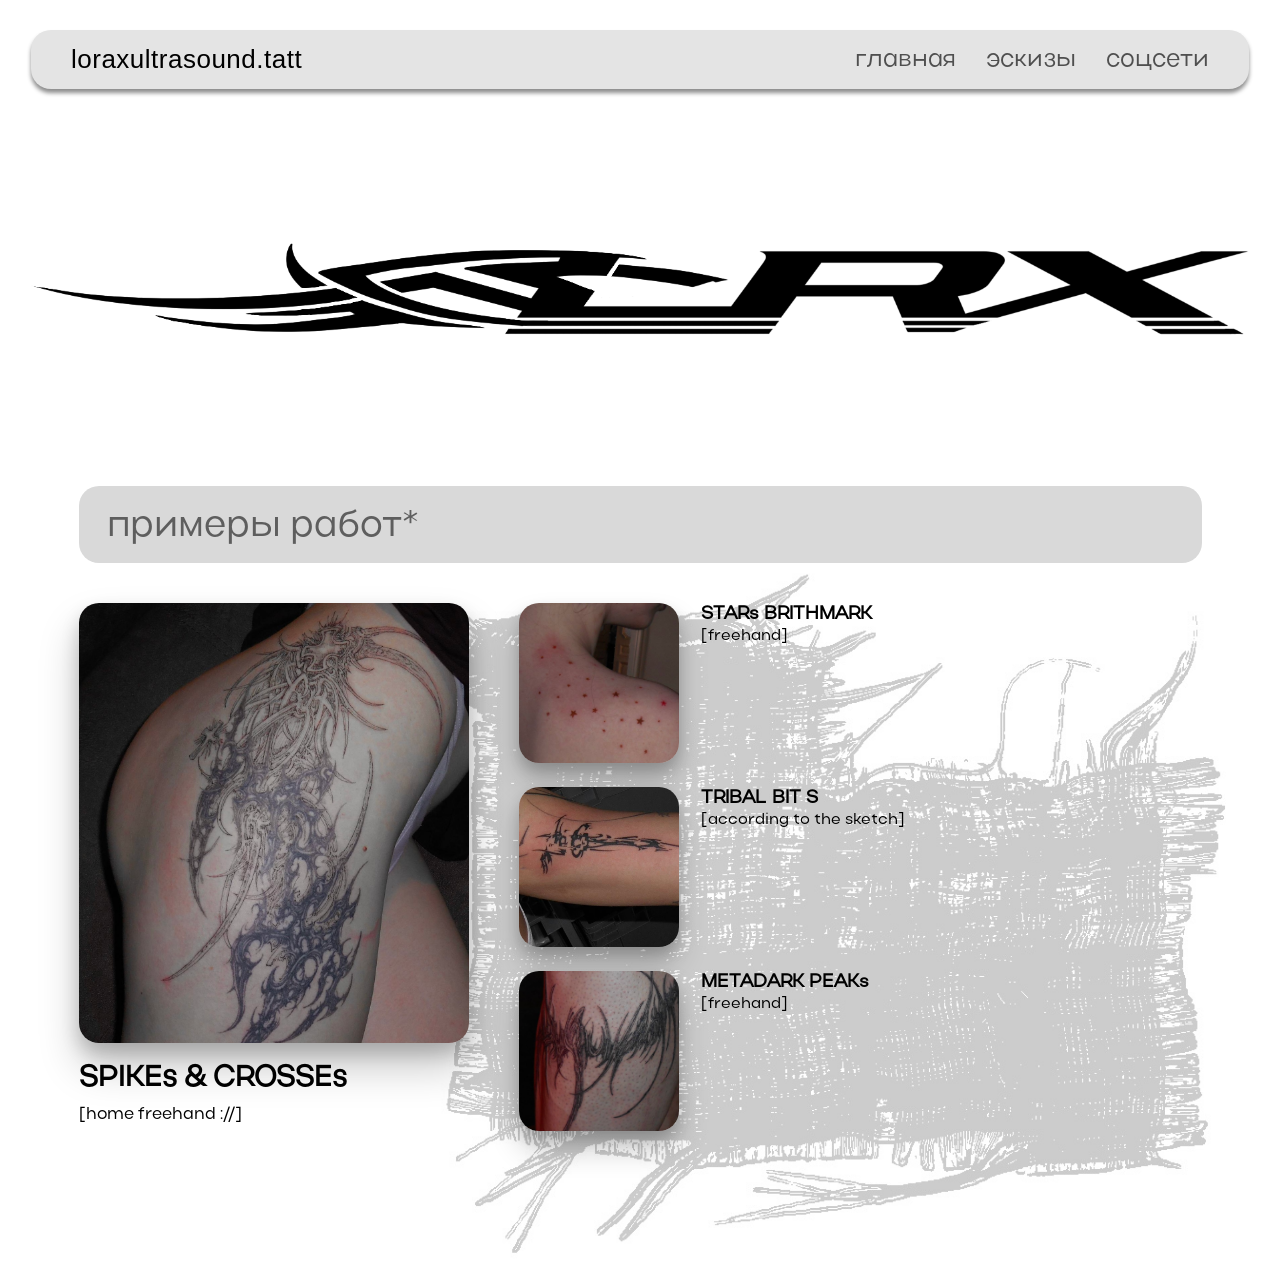
==== commit 81e7c90f: "update" ====
--- a/index.html
+++ b/index.html
@@ -7,6 +7,14 @@
 
   <link rel="stylesheet" href="./style.css">
   <link rel="stylesheet" href="adaptive.css">
+
+  <script>
+const isMobile = /Mobi|Android|iPhone/i.test(navigator.userAgent);
+
+if (isMobile) {
+  window.location.href = "mobile-index.html";
+}
+</script>
 </head>
 <body>
 
--- a/style.css
+++ b/style.css
@@ -5,6 +5,13 @@
   font-style: normal;
 }
 
+@font-face {
+  font-family: 'InterMedium';
+  src: url('./fonts/Inter-Medium.otf') format('opentype');
+  font-weight: 500;
+  font-style: normal;
+}
+
 /* === БАЗА === */
 * {
   margin: 0;
@@ -48,6 +55,9 @@
 .header__logo {
   position: absolute;
   left: 40px;
+
+  letter-spacing: 0.5px;
+  font-family: 'InterMedium', sans-serif; /* ← ВОТ ГЛАВНОЕ */
   font-size: 26px;
 }
 
@@ -97,11 +107,9 @@
 
 .works-header__title {
   font-size: 37px;
-  text-transform: none;
   color: #5E5E5E;
   font-weight: 400;
   line-height: 1;
-  letter-spacing: -0.4px;
 }
 
 .works-content {
@@ -111,27 +119,8 @@
   display: flex;
   gap: 50px;
   align-items: flex-start;
-  z-index: 1;
-}
-
-.works-content::before {
-  content: "";
-  position: absolute;
-
-  width: 960px;      /* размер картинки */
-  height: 660px;     /* размер картинки */
-  
-  left: 150px;       /* влево/вправо */
-  top: -30px;        /* вверх/вниз */
-
-  background: url('./linogravyura.PNG') no-repeat center;
-  background-size: contain;
-
-  z-index: 0;
-  pointer-events: none;
-}
-
-/* БОЛЬШАЯ КАРТОЧКА */
+}
+
 .works-big img {
   width: 390px;
   height: 440px;
@@ -139,7 +128,9 @@
   border-radius: 20px;
   display: block;
 
-  box-shadow: 0 18px 35px rgba(0, 0, 0, 0.28);
+  box-shadow:
+    0 10px 18px rgba(0, 0, 0, 0.18),
+    0 24px 40px rgba(0, 0, 0, 0.22);
 }
 
 .works-big-text {
@@ -148,20 +139,13 @@
 
 .works-big-text h2 {
   font-size: 29px;
-  line-height: 0.98;
-  font-weight: 400;
-  letter-spacing: -0.8px;
   margin-bottom: 8px;
 }
 
 .works-big-text p {
   font-size: 17px;
-  line-height: 1.05;
-  font-weight: 400;
-  letter-spacing: -0.2px;
-}
-
-/* СПИСОК СПРАВА */
+}
+
 .works-small-list {
   display: flex;
   flex-direction: column;
@@ -170,12 +154,7 @@
 
 .works-small-item {
   display: flex;
-  align-items: flex-start;
   gap: 22px;
-}
-
-.works-small-text {
-  padding-top: 6px;
 }
 
 .works-small-item img {
@@ -183,27 +162,19 @@
   height: 160px;
   border-radius: 20px;
   object-fit: cover;
-  display: block;
-
-  box-shadow: 0 14px 28px rgba(0, 0, 0, 0.25);
-}
-
-.works-small-text h3 {
-  font-size: 28px;
-  line-height: 0.98;
-  font-weight: 400;
-  letter-spacing: -0.8px;
-  margin-bottom: 6px;
-}
-
-.works-small-text p {
-  font-size: 17px;
-  line-height: 1.05;
-  font-weight: 400;
-  letter-spacing: -0.2px;
+
+  box-shadow:
+    0 8px 14px rgba(0, 0, 0, 0.16),
+    0 18px 30px rgba(0, 0, 0, 0.2);
 }
 
 /* ===== DETAILS PAGE ===== */
+html,
+body {
+  min-height: 100%;
+  margin: 0;
+}
+
 .details-page {
   --details-page-height: 1780px;
   --details-hero-shift: 30px;
@@ -229,12 +200,55 @@
   position: absolute;
   z-index: 2;
   pointer-events: none;
+  overflow: visible;
 }
 
 .details-star-svg {
   width: 100%;
   height: 100%;
   display: block;
+}
+
+/* ТВОИ ПАРАМЕТРЫ — НЕ МЕНЯЮ */
+.details-star--1 {
+  top: -200px;
+  left: -180px;
+  width: 640px;
+  height: 640px;
+  transform: rotate(40deg);
+}
+
+.details-star--2 {
+  top: -290px;
+  right: -130px;
+  width: 473px;
+  height: 473px;
+  transform: rotate(85deg);
+}
+
+.details-star--3 {
+  top: 300px;
+  left: 50%;
+  width: 693px;
+  height: 693px;
+  transform: rotate(45deg);
+}
+
+.details-star--4 {
+  bottom: 0px;
+  left: -140px;
+  width: 843px;
+  height: 843px;
+  transform: rotate(10deg);
+}
+
+.details-star--5 {
+  position: absolute;
+  bottom: -150px;
+  right: -110px;
+  width: 509px;
+  height: 509px;
+  transform: rotate(35deg);
 }
 
 /* КОНТЕНТ */
@@ -258,79 +272,589 @@
   border-radius: 24px;
 }
 
+.details-star-svg {
+  width: 100%;
+  height: 100%;
+  display: block;
+  overflow: visible;
+}
+
+/* ===== ГАЛЕРЕЯ ===== */
+.details-photos {
+  position: relative;
+  width: 1400px;
+  max-width: 100%;
+  margin: 80px auto 0;
+  height: 1400px;
+  min-height: 0;
+  z-index: 3;
+}
+
+/* ОБЩИЙ БЛОК: фото + текст */
+.details-item {
+  position: absolute;
+  width: 541px;
+}
+
+/* КАРТИНКА */
+.details-photo {
+  width: 100%;
+  border-radius: 24px;
+  display: block;
+  box-shadow: 0 12px 25px rgba(0, 0, 0, 0.25);
+}
+
+.details-item {
+  position: absolute;
+  width: 541px;
+}
+
+.details-photo {
+  width: 100%;
+  border-radius: 24px;
+  display: block;
+  box-shadow: 0 12px 25px rgba(0, 0, 0, 0.25);
+}
+
+/* ПЕРВАЯ КАРТОЧКА */
+.details-item--1 {
+  top: 0;
+  left: 120px;
+}
+
+.details-meta--1 {
+  position: relative;
+  margin-top: 22px;
+  height: 110px;
+}
+
+.details-title--1 {
+  position: absolute;
+  left: 0;
+  top: 0;
+  font-size: 26px;
+  margin: 0;
+  text-shadow: 0 4px 10px rgba(0, 0, 0, 0.35);
+}
+
+.details-price--1 {
+  position: absolute;
+  left: 0;
+  top: 48px;
+  font-size: 24px;
+  margin: 0;
+  text-shadow: 0 4px 10px rgba(0, 0, 0, 0.35);
+}
+
+.details-side--1 {
+  position: absolute;
+  left: 420px;
+  top: 48px;
+  font-size: 22px;
+  margin: 0;
+  text-shadow: 0 4px 10px rgba(0, 0, 0, 0.35);
+  white-space: nowrap;
+}
+
+.details-side-price--1 {
+  position: absolute;
+  left: 360px;
+  top: 88px;
+  font-size: 22px;
+  margin: 0;
+  text-shadow: 0 4px 10px rgba(0, 0, 0, 0.35);
+  white-space: nowrap;
+}
+
+.old-price {
+  text-decoration: line-through;
+  margin-right: 8px;
+}
+
+/* ВТОРАЯ КАРТОЧКА */
+.details-item--2 {
+  top: 0;
+  right: 120px;
+}
+
+.details-meta--2 {
+  position: relative;
+  margin-top: 22px;
+  height: 120px;
+}
+
+.details-title--2 {
+  position: absolute;
+  left: 0;
+  top: 0;
+  font-size: 26px;
+  margin: 0;
+  text-shadow: 0 4px 10px rgba(0, 0, 0, 0.35);
+}
+
+.details-price--2 {
+  position: absolute;
+  left: 0;
+  top: 50px;
+  font-size: 24px;
+  margin: 0;
+  text-shadow: 0 4px 10px rgba(0, 0, 0, 0.35);
+}
+
+.details-side--2 {
+  position: absolute;
+  left: 400px;
+  top: 55px;
+  font-size: 24px;
+  margin: 0;
+  text-shadow: 0 4px 10px rgba(0, 0, 0, 0.35);
+  white-space: nowrap;
+}
+
+.details-side-price--2 {
+  position: absolute;
+  left: 330px;
+  top: 92px;
+  font-size: 24px;
+  margin: 0;
+  text-shadow: 0 4px 10px rgba(0, 0, 0, 0.35);
+  white-space: nowrap;
+}
+
+/* ТРЕТЬЯ КАРТОЧКА */
+.details-meta--3 {
+  position: relative;
+  margin-top: 22px;
+  height: 120px;
+}
+
+.details-title--3 {
+  position: absolute;
+  left: 0;
+  top: 0;
+  font-size: 26px;
+  margin: 0;
+  text-shadow: 0 4px 10px rgba(0, 0, 0, 0.35);
+}
+
+.details-price--3 {
+  position: absolute;
+  left: 0;
+  top: 50px;
+  font-size: 24px;
+  margin: 0;
+  text-shadow: 0 4px 10px rgba(0, 0, 0, 0.35);
+}
+
+.details-side--3 {
+  position: absolute;
+  left: 340px;
+  top: 55px;
+  width: 320px;
+  margin: 0;
+  text-shadow: 0 4px 10px rgba(0, 0, 0, 0.35);
+}
+
+.details-side-line1,
+.details-side-line2 {
+  display: block;
+  font-size: 24px;
+  line-height: 1.15;
+}
+
+.details-side-line2 {
+  margin-left: 125px;
+}
+
+.details-side-price--3 {
+  position: absolute;
+  left: 325px;
+  top: 120px;
+  font-size: 22px;
+  margin: 0;
+  text-shadow: 0 4px 10px rgba(0, 0, 0, 0.35);
+  white-space: nowrap;
+}
+
+/* ЧЕТВЕРТАЯ КАРТОЧКА */
+.details-meta--4 {
+  position: relative;
+  margin-top: 22px;
+  height: 100px;
+}
+
+.details-title--4 {
+  position: absolute;
+  left: 0;
+  top: 0;
+  font-size: 26px;
+  margin: 0;
+  text-shadow: 0 4px 10px rgba(0, 0, 0, 0.35);
+}
+
+.details-price--4 {
+  position: absolute;
+  left: 0;
+  top: 55px;
+  font-size: 24px;
+  margin: 0;
+  text-shadow: 0 4px 10px rgba(0, 0, 0, 0.35);
+}
+
+/* СТИЛИ ТЕКСТА */
+.details-title {
+  font-size: 24px;
+  margin-bottom: 6px;
+  text-shadow: 0 4px 10px rgba(0, 0, 0, 0.35);
+}
+
+.details-price {
+  font-size: 22px;
+  text-shadow: 0 4px 10px rgba(0, 0, 0, 0.35);
+}
+
+.old-price {
+  text-decoration: line-through;
+  margin-right: 8px;
+}
+
+/* РАСПОЛОЖЕНИЕ БЛОКОВ */
+.details-item--1 {
+  top: 0;
+  left: 120px;
+}
+
+.details-item--2 {
+  top: 0;
+  right: 120px;
+}
+
+.details-item--3 {
+  top: 1000px;
+  left: 120px;
+}
+
+.details-item--4 {
+  top: 1000px;
+  right: 120px;
+}
+
 /* ===== SOCIAL ===== */
+
 .social-hero {
-  display: flex;
-  justify-content: center;
+  position: relative;
+  width: 100%;
   margin-top: 40px;
-  margin-bottom: 80px;
-  padding: 0 20px;
-  position: relative;
-}
-
+}
+
+/* КАРТИНКА — БЕЗ ОБРЕЗКИ */
 .social-hero__image {
-  width: 870px;
-  height: auto;
+  width: 100%;
+  max-width: 950px;
   display: block;
-}
-
-.social-hero__content {
-  position: absolute;
-  top: 50%;
+  margin: 0 auto;
+}
+
+/* ТЕКСТ ПОВЕРХ */
+.social-hero__text {
+  position: absolute;
+
+  top: 37%;
   left: 50%;
   transform: translate(-50%, -50%);
-}
-
-.social-hero__content h2 {
-  font-size: 22px;
-  line-height: 1.4;
+
+  text-align: center;
+  z-index: 2;
+
+  font-family: 'Actay', sans-serif;
+  color: black;
+  letter-spacing: 1px;
+}
+
+/* ВСЕ СТРОКИ ОДИНАКОВЫЕ */
+.social-hero__text p {
+  margin: 6px 0;
+  font-size: 32px;
+  letter-spacing: 1px;
 }
 
 /* ===== SKETCHES ===== */
 .sketches-page {
-  background: #f2f2f2;
-}
-
-.sketches-layout {
-  position: relative;
-  width: 1280px;
-  height: 900px;
-  margin: 0 auto;
-}
-
-.sketches-card__image {
+  background: #ffffff;
+}
+
+.sketches-header {
+  width: 1218px;
+  margin: 40px auto 0;
+}
+
+.sketches-subtitle {
+  font-size: 26px;
+  text-decoration: underline;
+  margin-bottom: 14px;
+}
+
+.sketches-title {
+  font-size: 64px;
+}
+
+.sketches-grid {
+  position: relative;
+  width: 1218px;
+  min-height: 3100px; /* вместо height */
+  margin: 60px auto;
+}
+
+.sketch-card {
+  position: absolute;
+}
+
+.sketch-card__box {
+  width: 100%;
+  background: #fff;
+  border-radius: 24px;
+  overflow: hidden;
+
+  box-shadow:
+    0 6px 14px rgba(0, 0, 0, 0.08),
+    0 18px 30px rgba(0, 0, 0, 0.12);
+}
+
+.sketch-card__box img {
   width: 100%;
   height: 100%;
-  object-fit: cover;
-}
-
-.sketches-card__text {
+  object-fit: contain; /* ← ВАЖНО: не режет картинку */
+}
+
+/* текст под карточками */
+.sketch-card__caption {
   margin-top: 18px;
 }
 
-.sketches-card__text h2 {
-  font-size: 24px;
-  font-weight: 400;
-  margin-bottom: 4px;
-}
-
-.sketches-card__text p {
+.sketch-card__caption p {
   font-size: 22px;
 }
 
-.works-big img {
-  box-shadow:
-    0 10px 18px rgba(0, 0, 0, 0.18),
-    0 24px 40px rgba(0, 0, 0, 0.22) !important;
-}
-
-.works-small-item img {
-  box-shadow:
-    0 8px 14px rgba(0, 0, 0, 0.16),
-    0 18px 30px rgba(0, 0, 0, 0.2) !important;
-}
-.works-big,
-.works-small-list {
-  position: relative;
-  z-index: 2;
+/* позиции */
+.sketch-card--1 {
+  top: -30px;
+  left: 0;
+  width: 530px;
+}
+
+.sketch-card--1 .sketch-card__box {
+  height: 375px;
+  padding: 10px;
+}
+
+.sketch-card--2 {
+  top: -30px;
+  right: 0;
+  width: 530px;
+}
+
+.sketch-card--2 .sketch-card__box {
+  height: 375px;
+  padding: 10px;
+}
+
+.sketch-card--3 {
+  top: 480px;
+  left: 0;
+  width: 706px;
+}
+
+.sketch-card--3 .sketch-card__box {
+  height: 499px;
+  padding: 10px;
+}
+
+/* список справа */
+.sketch-list {
+  position: absolute;
+  top: 480px;
+  right: 300px;
+}
+
+.sketch-list p {
+  margin-bottom: 20px;
+  font-size: 22px;
+}
+
+/* 4 карточка */
+.sketch-card--4 {
+  top: 750px;
+  right: -50px;
+  width: 515px;
+  position: absolute;
+}
+
+.sketch-card__box--small {
+  height: 364px;
+  padding: 8px;
+}
+
+/* подпись 4 карточки */
+.sketch-card--4 .sketch-card__caption {
+  position: absolute;
+  top: 300px;
+  left: -320px;
+  width: 320px;
+  margin-top: 0;
+  z-index: 3;
+}
+.sketch-card--4 .sketch-card__caption p:last-child {
+  text-align: right;
+  padding-right: 10px; 
+}
+
+/* ===== НОВЫЙ БЛОК СНИЗУ ===== */
+
+/* 5 */
+.sketch-card--5 {
+  top: 1200px;
+  left: 0;
+  width: 530px;
+}
+
+.sketch-card--5 .sketch-card__box {
+  height: 397px;
+  border-radius: 20px;
+}
+
+/* 6 */
+.sketch-card--6 {
+  top: 1200px;
+  right: 0;
+  width: 530px;
+}
+
+.sketch-card--6 .sketch-card__box {
+  height: 397px;
+  border-radius: 20px;
+}
+
+/* 7 */
+.sketch-card--7 {
+  top: 1700px;
+  left: 1px; /* ← как в макете */
+  width: 530px;
+}
+
+.sketch-card--7 .sketch-card__box {
+  height: 398px;
+  border-radius: 20px;
+}
+
+/* 8 */
+.sketch-card--8 {
+  top: 1700px;
+  right: 0;
+  width: 530px;
+}
+
+.sketch-card--8 .sketch-card__box {
+  height: 397px;
+  border-radius: 20px;
+}
+
+/* 9 */
+.sketch-card--9 {
+  top: 2200px;
+  left: 0;
+  width: 530px;
+}
+
+.sketch-card--9 .sketch-card__box {
+  height: 397px;
+  border-radius: 20px;
+}
+
+/* 10 */
+.sketch-card--10 {
+  top: 2200px;
+  right: 0;
+  width: 530px;
+}
+
+.sketch-card--10 .sketch-card__box {
+  height: 397px;
+  border-radius: 20px;
+}
+
+/* 11 */
+.sketch-card--11 {
+  top: 2700px;
+  left: 0;
+  width: 530px;
+}
+
+.sketch-card--11 .sketch-card__box {
+  height: 397px;
+  border-radius: 20px;
+}
+
+/* 12 */
+.sketch-card--12 {
+  top: 2700px;
+  right: 0;
+  width: 530px;
+}
+
+.sketch-card--12 .sketch-card__box {
+  height: 397px;
+  border-radius: 20px;
+}
+
+.sketches-subtitle-link {
+  display: inline-block;
+  font-size: 26px;
+  text-decoration: underline;
+  margin-bottom: 14px;
+  color: #000;
+}
+.sketches-subtitle-link {
+  display: inline-block;
+  font-size: 26px;
+  text-decoration: underline;
+  margin-bottom: 14px;
+  color: #000;
+  transition: opacity 0.2s ease;
+}
+
+.sketches-subtitle-link:hover {
+  opacity: 0.7;
+}
+
+#works {
+  position: relative;
+  z-index: 1;
+}
+
+#works::before {
+  content: "";
+  position: absolute;
+
+  top: 80px;
+  left: 800px;
+  transform: translateX(-50%);
+
+  width: 1000px; /* ← увеличили ширину */
+  height: 700px;
+
+  background: url('./linogravyura.PNG') no-repeat center;
+  background-size: contain;
+
+  opacity: 1;
+
+  z-index: -1;
+}
+.social-link {
+  color: inherit;          /* тот же цвет */
+  text-decoration: none;   /* убрать подчеркивание */
+  cursor: pointer;
+}
+
+.social-link:hover {
+  opacity: 0.7;            /* лёгкий эффект */
 }
